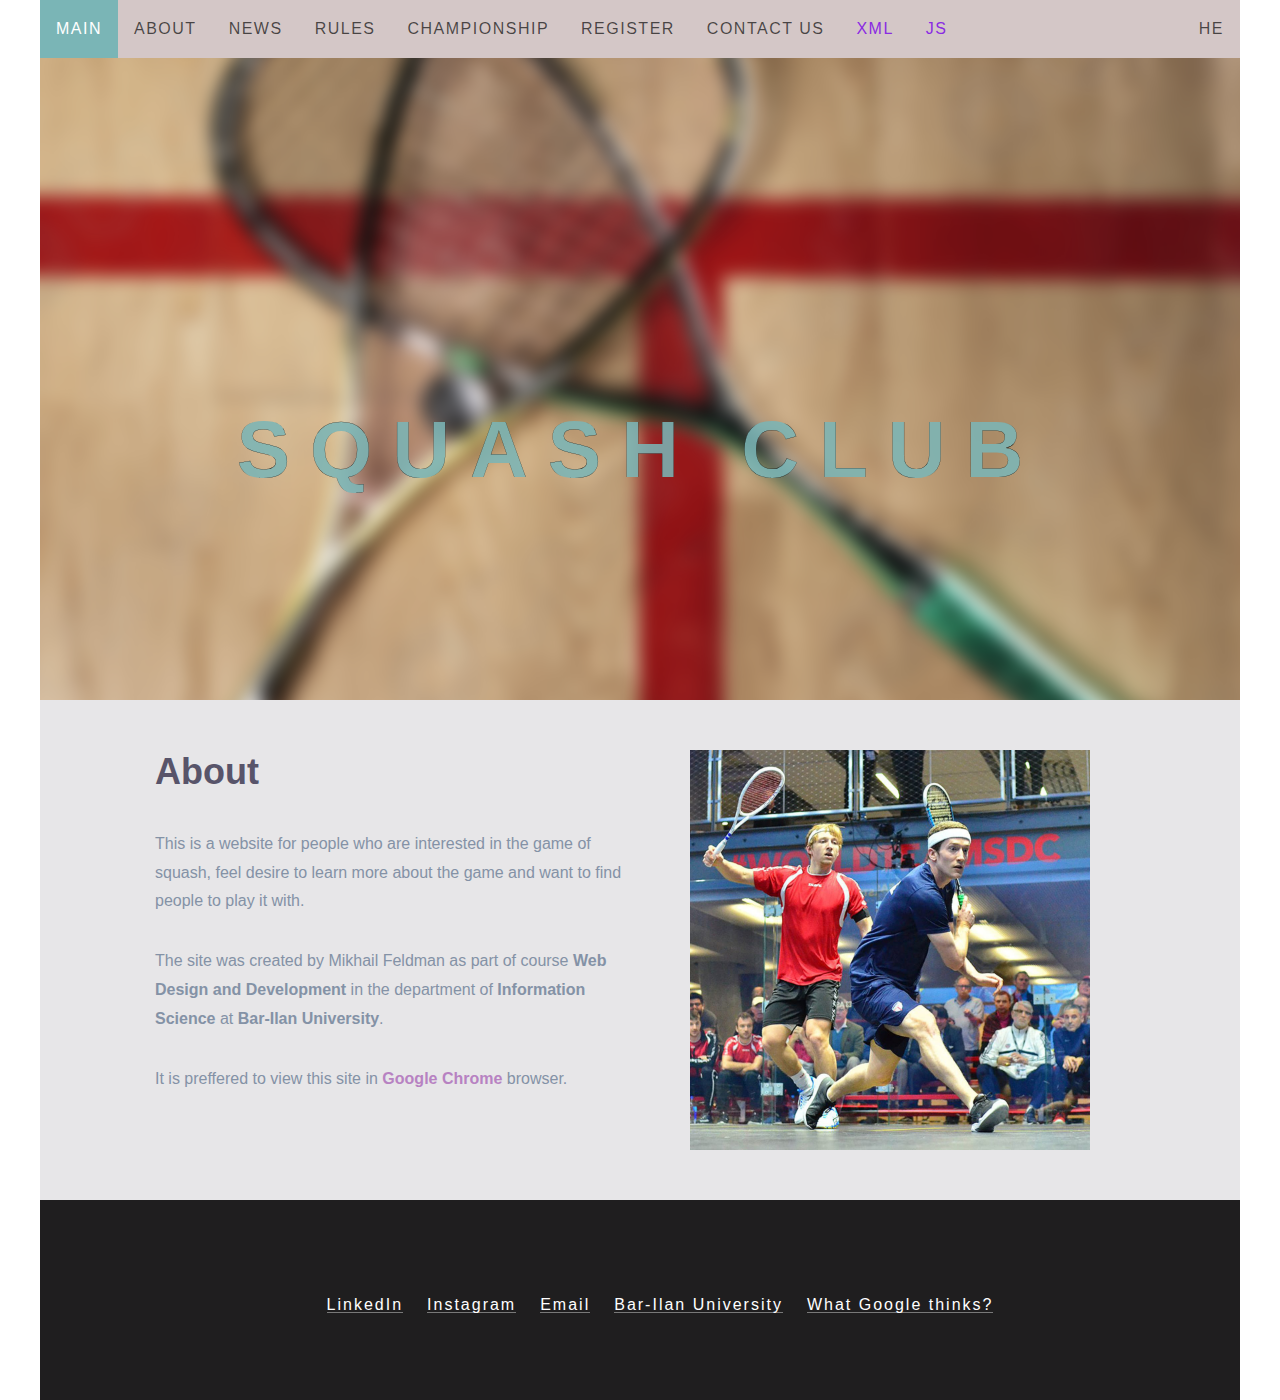
==== index.html @ 4931b0e9 "added all files" ====
<!DOCTYPE html>
<html lang="en">
<head>
    <meta charset="UTF-8">
    <meta http-equiv="X-UA-Compatible" content="IE=edge">
    <meta name="viewport" content="width=device-width, initial-scale=1.0">
    <title>Squash Club site main page</title>
    <link rel="stylesheet" href="css/styles.css">
    <link rel="stylesheet" href="css/header.css">
    <link rel="stylesheet" href="css/footer.css">
    
</head>
<body>
    <ul class="header">
        <li><a class="active" href="#main">MAIN</a></li>
        <li><a href="#about">ABOUT</a></li>
        <li><a href="news.html">NEWS</a></li>
        <li><a href="rules.html">RULES</a></li>
        <li><a href="championship.html">CHAMPIONSHIP</a></li>
        <li><a href="register.html">REGISTER</a></li>
        <li><a href="#contacts">CONTACT US</a></li>
        <li><a style="color:blueviolet"  href="rules_with_xml.html">XML</a></li>
        <li><a style="color:blueviolet"  href="js_task.html">JS</a></li>
        <li style="float:right"><a href="main_hebrew.html">HE</a></li>
    </ul>
    <div class="landing_image_box" id="main">
        <div class="landing_image"> </div>
        <div class="landing_text">
            <h1>SQUASH CLUB</h1>
        </div>
    </div> 

    <div class="bg-gray" id="about">
        <div class="fieldbox two_column_box">
            <div class="two_column_equal">
                <h2 class="heading_title">About</h2>
                <p>This is a website for people who are interested in the game of squash, 
                    feel desire to learn more about the game and 
                    want to find people to play it with. </p>
                <p> The site was created by Mikhail Feldman as part of course
                    <b>Web Design and Development</b> in the department 
                    of <b>Information Science</b> at <b>Bar-Ilan University</b>. 
                </p>
                <p>It is preffered to view this site in <span style="color:#b782c2"><b>Google&nbsp;Chrome</b></span> browser.</p>
            </div>
            <div class="two_column_equal">
                <img src="media/squash_game_1.jpeg" alt="Squash Game" class="align_to_center">
            </div>  
            </div>
    </div>

    <!-- page footer -->
    <div class="bg-black" id="contacts">
        <footer class="footer">
            <ul>
                <li><a href="https://www.linkedin.com/in/mikhail-feldman/">LinkedIn</a></li>
                <li><a href="https://www.instagram.com/donmishgun/">Instagram</a></li>
                <li><a href="mailto:mail@google.com">Email</a></li>
                <li><a href="https://www.biu.ac.il/en">Bar-Ilan University</a></li>
                <li><a href="https://www.google.com/search?q=what+is+the+game+of+squash">What Google thinks?</a>
              </ul>
        </footer>
    </div>

</body>
</html>
---- css/styles.css ----
body {
  width: 1200px;
  margin:auto;
  font-family: Helvetica;
}
body, html {
  height: 100%;
}

* {
  box-sizing: border-box;
}

/* LANDING IMAGE */

/* in order to blur image without glowing edges I had to enlarge it, 
so i put it in a box */
/* create box to fit landing image in it */
div.landing_image_box {
  height: 700px;
  width: 1200px;
  overflow: hidden;
}

.landing_image {
  background-image: url("../media/main_cover_image.jpeg");
  /* blur the image */
  filter: blur(8px) grayscale(40%);
  /* move it on top to be with the menu */
  margin-top: -20px;
  /* Full height */
  height: 1000px; 
  /* center and scale the image */
  background-position: center;
  transform: scale(1.1);
  background-size: cover;
}

/* Position text in the middle of the page/image */
.landing_text {
  letter-spacing: 0.5em;
  font-size:40px;
  font-family: "Montserrat", sans-serif;
  position: absolute;
  top: 50%;
  left: 50%;
  transform: translate(-50%, -50%);
  z-index: 2;
  width: 80%;
  padding: 20px;
  text-align: center;
  -webkit-text-stroke-width: 0.2px; /* add contour to text */
  -webkit-text-stroke-color: black;
  color: #7ab5b6dd;
  font-weight: bold;
}


/* GENERIC CONTENT FOR ALL PAGES */

h2.heading_title {
  font-family: "Montserrat", sans-serif;
  color: #58546a;
  font-size: 36px;
  font-weight: 700;
  line-height: 1.5;
  margin-bottom: 10px;
  text-transform: none;
  }

.heading_date {
  font-family: "Montserrat", sans-serif;
  color: #58546a;
  font-size: 24px;
  font-weight: 700;
  line-height: 1.5;
  margin-bottom: 10px;
  text-transform: none;
}

h3.heading_title {
  font-family: "Montserrat", sans-serif;
  color: #58546a;
  font-size: 18px;
  font-weight: 700;
  line-height: 1.5;
  margin-bottom: 5px;
  text-transform: none;
  position: relative;
  }


/* define style for boxes and their content to use throughout all the project*/
div.fieldbox {
    height:100%;
    width: 1000px;
    /* padding-top: 40px; */
    margin: auto;
    overflow: hidden;
  } 
.fieldbox p {
    padding-top: 15px;
    color: #8492A6;
    font-size: 16px;
    font-weight: 400;
    line-height: 1.8;
}
.fieldbox p.longtext{ 
  padding-top: 0px;
}
.fieldbox ul, .fieldbox ol{
  color: #8492A6;
  font-size: 16px;
  font-weight: 400;
  line-height: 1.8;
  margin:1em;
}
.fieldbox ul li{
  list-style-type: circle;
}


/* define style for table located within a fieldbox */

.fieldbox table, th, td {
  border: 2px solid black;
  border-collapse: collapse;
  padding: 15px;
  /* text-align: center; */
}
.fieldbox table{
  margin-top: 40px;
  margin-left: auto;
  margin-right: auto;
  width: 80%;
}

.fieldbox th{
  text-align:center;
  background-color: #7AB5B6;
}

.fieldbox tr:nth-child(2), td:first-child{
  font-weight: bold;
}

.fieldbox td {
  text-align: left;
}

/*not hover first two rows*/
.fieldbox tr:not(:nth-child(-n+2)):hover {
  background-color: #9FA1BD;
}


.finals_table td:nth-child(-n+2){ /*for first two elements*/
  width:15%;
}
.finals_table td:last-child{
  width:10%;
}

.finals_table tr:not(:nth-child(2)) td:first-child{
  font-weight: normal;
}


/* for field with greyish background */
div.bg-gray {
  background-color: #e7e6e8;
}
/* for field with almost black background */
div.bg-black {
  background-color: #1f1e1f;
}



/* create two equal column layout to use throughout all the project */
.two_column_equal {
  height: 500px;
  float: left;
  width: 50%;
  padding: 15px;
  position: relative;  /* for aligning image vertically afterwards */
}
.two_column_box{
  height: auto;
  display: flex; /* use it only to make vertical line fit content of its parent */
}
/* to change layout back to normal after twocolumn field */
.two_column_box:after {
  content: "";
  display: table;
  clear: both;
}

.two_column_box img.align_to_center{
  align-items: center;    /* for aligning content in the center of the page*/
  width: 400px;
  position: absolute;
  top: 50%;
  left: 50%;
  transform: translate(-50%, -50%);

}

.two_column_box img.align_with_text{
  width: 300px;
  height: 200px;
  object-fit: cover;
  float: left;
  margin: 20px 20px 0px 10px;
  display:inline;
}


/* create left small column */
.left_small_column {
  float: left;
  width: 25%;
  padding: 15px;

}

/* create right big column */
.right_big_column {
  float: left;
  width: 74.9%;
  padding: 15px;
}

/* create vertical separation line*/
.vertical-row {
  /* float:left; */
  display: inline-block;
  margin-top: 25px;
  margin-bottom: 25px;
  width: 0.1%; 
  background-color: #58546a70;
 }
---- css/header.css ----
/* CREATE MENU BAR ON TOP */
ul.header {
    z-index: 4000;
    list-style-type: none;
    position: fixed;
    width:1200px;
    margin: 0;
    padding: 0;
    top: 0;
    overflow: hidden;
    background-color: rgb(212, 199, 199);
    opacity: 100%;
    letter-spacing: 1.5px;
  }
  
  ul.header li {
    float: left;
  }
  
  ul.header li a {
    display: block;
    color: rgba(0, 0, 0, 0.66);
    text-align: center;
    padding: 20px 16px;
    text-decoration: none;
  }
  
  /* define color for active button and hover button */
  ul.header li a.active {
    background-color: #7AB5B6;
    color: white;
  }
  
  ul.header li a:hover:not(.active) {
    background-color: #9FA1BD;
  }
---- css/footer.css ----
footer {
    height: 200px;
    width: 1000px;
    padding-top: 10px;
    margin-left: auto;
    margin-right: auto;
    overflow: hidden;
    display: flex; /* to center the footer content vertically and horizontally */
    line-height: 1.3;
  } 
  
  /* define inline list for footer */
  footer ul {
    display: inline-grid;
    grid-auto-flow: column;
    grid-gap: 24px;
    justify-items: center;
    margin: auto;
    list-style-type: none; /* no bullets */
    font-family: Helvetica;
    letter-spacing: 2px;
  }
  
  /* links style in footer */
  footer a {
    color: white;
    text-decoration: none;
    box-shadow: inset 0 -1px 0 hsla(0, 0%, 100%, 0.4);
  }
  /* on hover hover whole text */
  footer a:hover {
    box-shadow: inset 0 -1.2em 0 hsla(0, 0%, 100%, 0.4);
  }
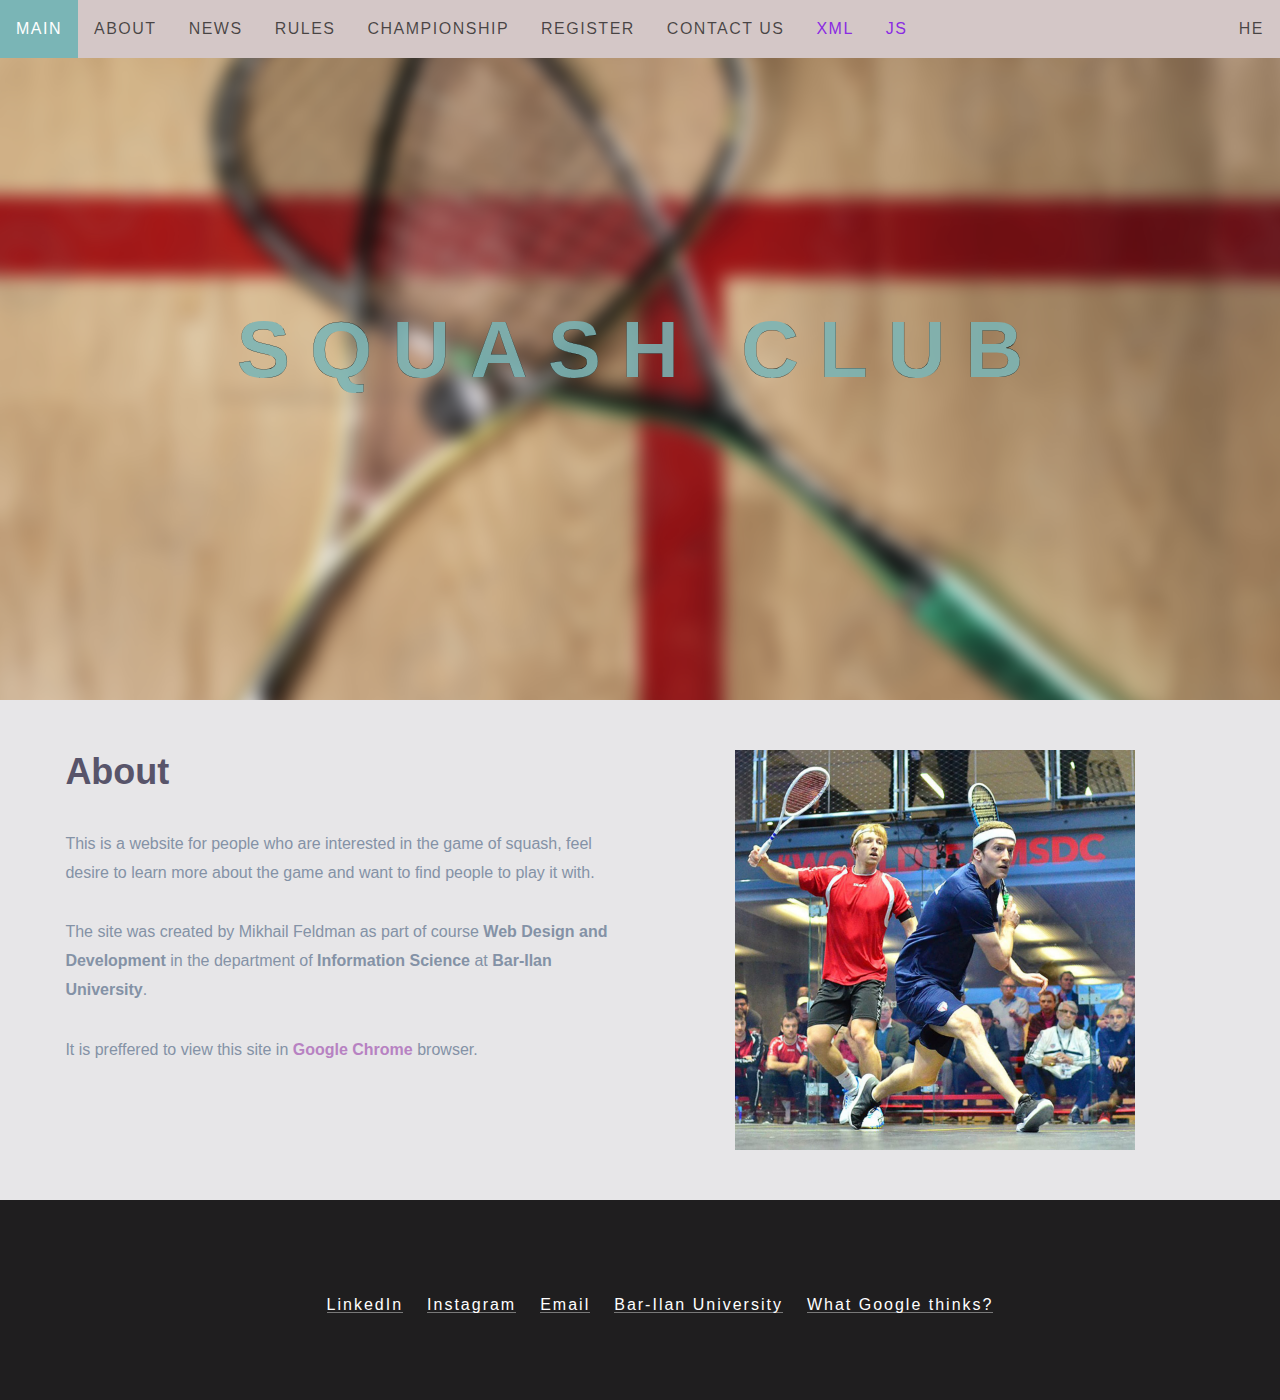
==== commit b2b289ec: "made site responsive" ====
--- a/index.html
+++ b/index.html
@@ -11,7 +11,7 @@
     
 </head>
 <body>
-    <ul class="header">
+    <ul class="header" id="myheader">
         <li><a class="active" href="#main">MAIN</a></li>
         <li><a href="#about">ABOUT</a></li>
         <li><a href="news.html">NEWS</a></li>
@@ -21,7 +21,8 @@
         <li><a href="#contacts">CONTACT US</a></li>
         <li><a style="color:blueviolet"  href="rules_with_xml.html">XML</a></li>
         <li><a style="color:blueviolet"  href="js_task.html">JS</a></li>
-        <li style="float:right"><a href="main_hebrew.html">HE</a></li>
+        <li class="language"><a href="main_hebrew.html">HE</a></li>
+        <li a class="icon" onclick="menu_function()"><div></div><div></div><div></div></li>
     </ul>
     <div class="landing_image_box" id="main">
         <div class="landing_image"> </div>
@@ -61,6 +62,6 @@
               </ul>
         </footer>
     </div>
-
+    <script src="js/menu_function.js"></script>
 </body>
 </html>--- a/css/styles.css
+++ b/css/styles.css
@@ -1,10 +1,10 @@
 body {
-  width: 1200px;
   margin:auto;
   font-family: Helvetica;
 }
 body, html {
   height: 100%;
+  margin:auto;
 }
 
 * {
@@ -18,7 +18,7 @@
 /* create box to fit landing image in it */
 div.landing_image_box {
   height: 700px;
-  width: 1200px;
+  width: 100%;
   overflow: hidden;
 }
 
@@ -42,7 +42,7 @@
   font-size:40px;
   font-family: "Montserrat", sans-serif;
   position: absolute;
-  top: 50%;
+  top: 350px;
   left: 50%;
   transform: translate(-50%, -50%);
   z-index: 2;
@@ -92,9 +92,7 @@
 
 /* define style for boxes and their content to use throughout all the project*/
 div.fieldbox {
-    height:100%;
-    width: 1000px;
-    /* padding-top: 40px; */
+    padding: 0px 30px;
     margin: auto;
     overflow: hidden;
   } 
@@ -121,7 +119,9 @@
 
 
 /* define style for table located within a fieldbox */
-
+.fieldbox table{
+  min-width: 700px;
+}
 .fieldbox table, th, td {
   border: 2px solid black;
   border-collapse: collapse;
@@ -167,8 +167,11 @@
 
 
 /* for field with greyish background */
-div.bg-gray {
+.bg-gray {
   background-color: #e7e6e8;
+  display: flex;
+  flex-flow: column;
+  flex: 1 1 auto;
 }
 /* for field with almost black background */
 div.bg-black {
--- a/css/header.css
+++ b/css/header.css
@@ -1,36 +1,108 @@
 /* CREATE MENU BAR ON TOP */
 ul.header {
-    z-index: 4000;
-    list-style-type: none;
+  z-index: 4000;
+  list-style-type: none;
+  position: fixed;
+  width:100%;
+  margin: 0;
+  padding: 0;
+  top: 0;
+  overflow: hidden;
+  background-color: rgb(212, 199, 199);
+  opacity: 100%;
+  letter-spacing: 1.5px;
+}
+
+.header.hebrew_menu li{
+  float:right;
+}
+
+ul.header li {
+  float: left;
+}
+ul.header a.icon{
+  display:none;
+}
+
+ul.header li a {
+  display: block;
+  color: rgba(0, 0, 0, 0.66);
+  text-align: center;
+  padding: 20px 16px;
+  text-decoration: none;
+}
+
+/* define color for active button and hover button */
+ul.header li a.active {
+  background-color: #7AB5B6;
+  color: white;
+}
+
+ul.header li a:hover:not(.active) {
+  background-color: #9FA1BD;
+}
+
+ul.header li.language{
+  float:right;
+}
+.header li.left_object{
+  float:left;
+}
+
+ul.header li.icon{
+  display:none;
+  margin: auto;
+  padding: 9px 16px;
+}
+ul.header li.icon:hover{
+  background-color: #9FA1BD;
+  cursor: pointer; 
+}
+
+ul.header li.icon div{
+  width: 35px;
+  height: 3px;
+  background-color: #575469;
+  margin: 8px auto;
+}
+
+/* additionally I decided to add media query to make header adaptive */
+/* hide menu items for narrow screen */
+@media screen and (max-width: 1024px) {
+  ul.header li:not(:first-child) {display: none;}
+  ul.header li.icon {
+    float: right;
+    display: block;
+  }
+  ul.header li.icon.left_object {
+    float: left;
+    display: block;
+  }
+  }
+/* define hidden menu style*/
+@media screen and (max-width: 1024px) {
+  ul.header.responsive {
+    /* position: relative; */
     position: fixed;
-    width:1200px;
-    margin: 0;
-    padding: 0;
+    overflow: hidden;
+
+  }
+
+  .header.responsive li.icon {
+    position: absolute;
+    right: 0;
     top: 0;
-    overflow: hidden;
-    background-color: rgb(212, 199, 199);
-    opacity: 100%;
-    letter-spacing: 1.5px;
   }
-  
-  ul.header li {
-    float: left;
+  .header.responsive li.icon.left_object {
+    position: absolute;
+    left: 0;
+    right: auto;
+    top: 0;
   }
-  
-  ul.header li a {
+
+  ul.header.responsive li {
+    float: none;
     display: block;
-    color: rgba(0, 0, 0, 0.66);
-    text-align: center;
-    padding: 20px 16px;
-    text-decoration: none;
+    text-align: left;
   }
-  
-  /* define color for active button and hover button */
-  ul.header li a.active {
-    background-color: #7AB5B6;
-    color: white;
-  }
-  
-  ul.header li a:hover:not(.active) {
-    background-color: #9FA1BD;
-  }+}--- a/css/footer.css
+++ b/css/footer.css
@@ -1,6 +1,6 @@
 footer {
     height: 200px;
-    width: 1000px;
+    /* width: 1000px; */
     padding-top: 10px;
     margin-left: auto;
     margin-right: auto;
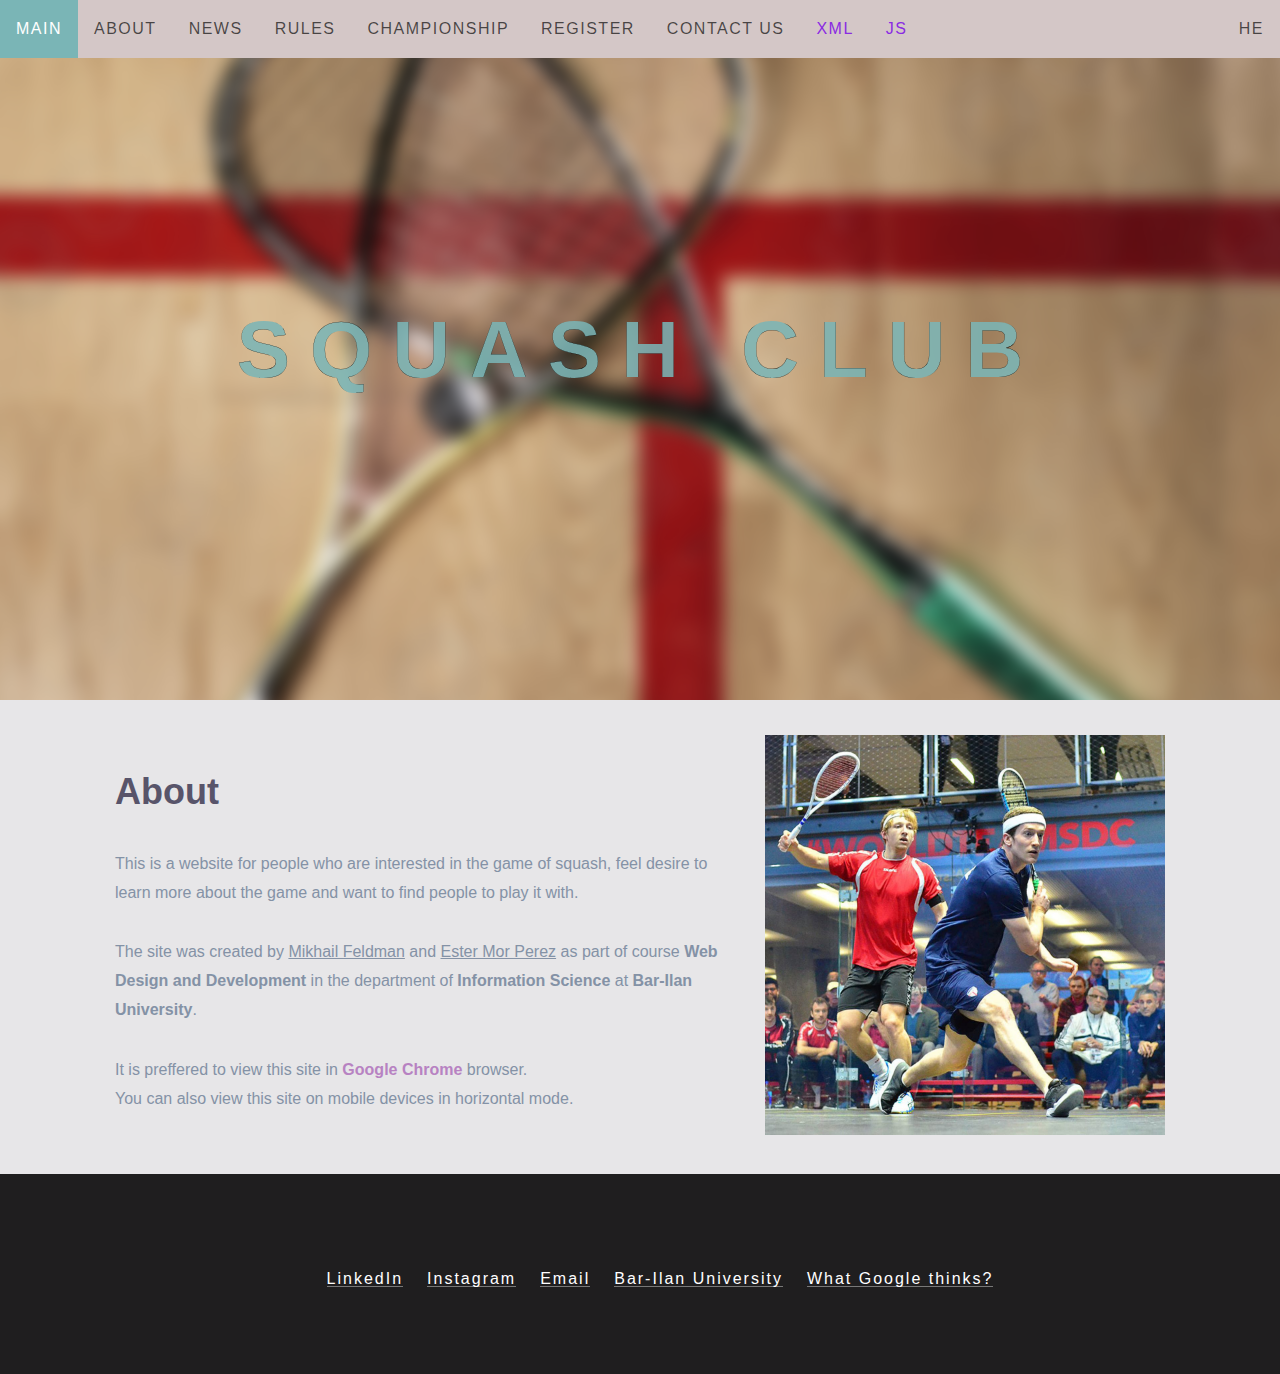
==== commit 06b252ee: "Added second JS task style" ====
--- a/index.html
+++ b/index.html
@@ -38,11 +38,12 @@
                 <p>This is a website for people who are interested in the game of squash, 
                     feel desire to learn more about the game and 
                     want to find people to play it with. </p>
-                <p> The site was created by Mikhail Feldman as part of course
+                <p> The site was created by <u>Mikhail Feldman</u> and <u>Ester Mor Perez</u> as part of course
                     <b>Web Design and Development</b> in the department 
                     of <b>Information Science</b> at <b>Bar-Ilan University</b>. 
                 </p>
-                <p>It is preffered to view this site in <span style="color:#b782c2"><b>Google&nbsp;Chrome</b></span> browser.</p>
+                <p>It is preffered to view this site in <span style="color:#b782c2"><b>Google&nbsp;Chrome</b></span> browser.<br>
+                    You can also view this site on mobile devices in horizontal mode.</p>
             </div>
             <div class="two_column_equal">
                 <img src="media/squash_game_1.jpeg" alt="Squash Game" class="align_to_center">
--- a/css/styles.css
+++ b/css/styles.css
@@ -93,8 +93,6 @@
 /* define style for boxes and their content to use throughout all the project*/
 div.fieldbox {
     padding: 0px 30px;
-    margin: auto;
-    overflow: hidden;
   } 
 .fieldbox p {
     padding-top: 15px;
@@ -178,19 +176,20 @@
   background-color: #1f1e1f;
 }
 
-
-
 /* create two equal column layout to use throughout all the project */
 .two_column_equal {
-  height: 500px;
-  float: left;
-  width: 50%;
-  padding: 15px;
-  position: relative;  /* for aligning image vertically afterwards */
+  float: left;
+  flex-grow: 1;
+  padding: 15px;
+  margin: 20px auto;
 }
 .two_column_box{
-  height: auto;
-  display: flex; /* use it only to make vertical line fit content of its parent */
+  height: 100%;
+  margin: auto 70px;
+  display: flex;
+  justify-content: center;
+  flex-direction: row; 
+  /* flex-wrap: wrap; */
 }
 /* to change layout back to normal after twocolumn field */
 .two_column_box:after {
@@ -199,17 +198,14 @@
   clear: both;
 }
 
+
 .two_column_box img.align_to_center{
-  align-items: center;    /* for aligning content in the center of the page*/
-  width: 400px;
-  position: absolute;
-  top: 50%;
-  left: 50%;
-  transform: translate(-50%, -50%);
-
-}
-
-.two_column_box img.align_with_text{
+  align-items: center;   /*  for aligning content in the center of the page */
+  max-width: 400px;
+  height: auto;
+}
+
+img.align_with_text{
   width: 300px;
   height: 200px;
   object-fit: cover;
@@ -222,31 +218,64 @@
 /* create left small column */
 .left_small_column {
   float: left;
-  width: 25%;
-  padding: 15px;
-
+  min-width: 100px;
+  padding: 15px;
+
+}
+.breakrow{
+  height: 0%;
+  flex:100%;
 }
 
 /* create right big column */
 .right_big_column {
   float: left;
-  width: 74.9%;
+  flex: 1 3 300px;
   padding: 15px;
 }
 
 /* create vertical separation line*/
 .vertical-row {
-  /* float:left; */
   display: inline-block;
   margin-top: 25px;
   margin-bottom: 25px;
-  width: 0.1%; 
+  flex: 0 0.1%; 
   background-color: #58546a70;
  } 
 
-
-
-
-
-
-
+@media screen and (max-width: 1000px) {
+.two_column_box{
+  flex-direction: column;
+}
+.two_column_box img{
+  max-width: 400px;
+}
+.two_column_equal{
+  width:100%;
+  align-items: center;
+}
+.vertical-row {
+  display: none;
+}
+}
+
+@media screen and (max-width: 600px) {
+  .two_column_box{
+    margin: auto 5px;
+  }
+  .right_big_column {
+    float: none;
+    padding: 0px;
+  }
+  img.align_with_text{
+    float:none;
+    display:block;
+  }
+  .two_column_box div, iframe, img{
+    width: 50vh;
+    margin: auto;
+  }
+  .landing_text{
+    font-size: 25px;
+  }
+}--- a/css/footer.css
+++ b/css/footer.css
@@ -1,6 +1,5 @@
 footer {
     height: 200px;
-    /* width: 1000px; */
     padding-top: 10px;
     margin-left: auto;
     margin-right: auto;
@@ -30,4 +29,13 @@
   /* on hover hover whole text */
   footer a:hover {
     box-shadow: inset 0 -1.2em 0 hsla(0, 0%, 100%, 0.4);
-  }+  }
+
+  @media screen and (max-width: 1000px) {
+    footer{
+      height: 250px;
+    }
+    footer ul{
+      grid-auto-flow: row;
+    }
+  }
